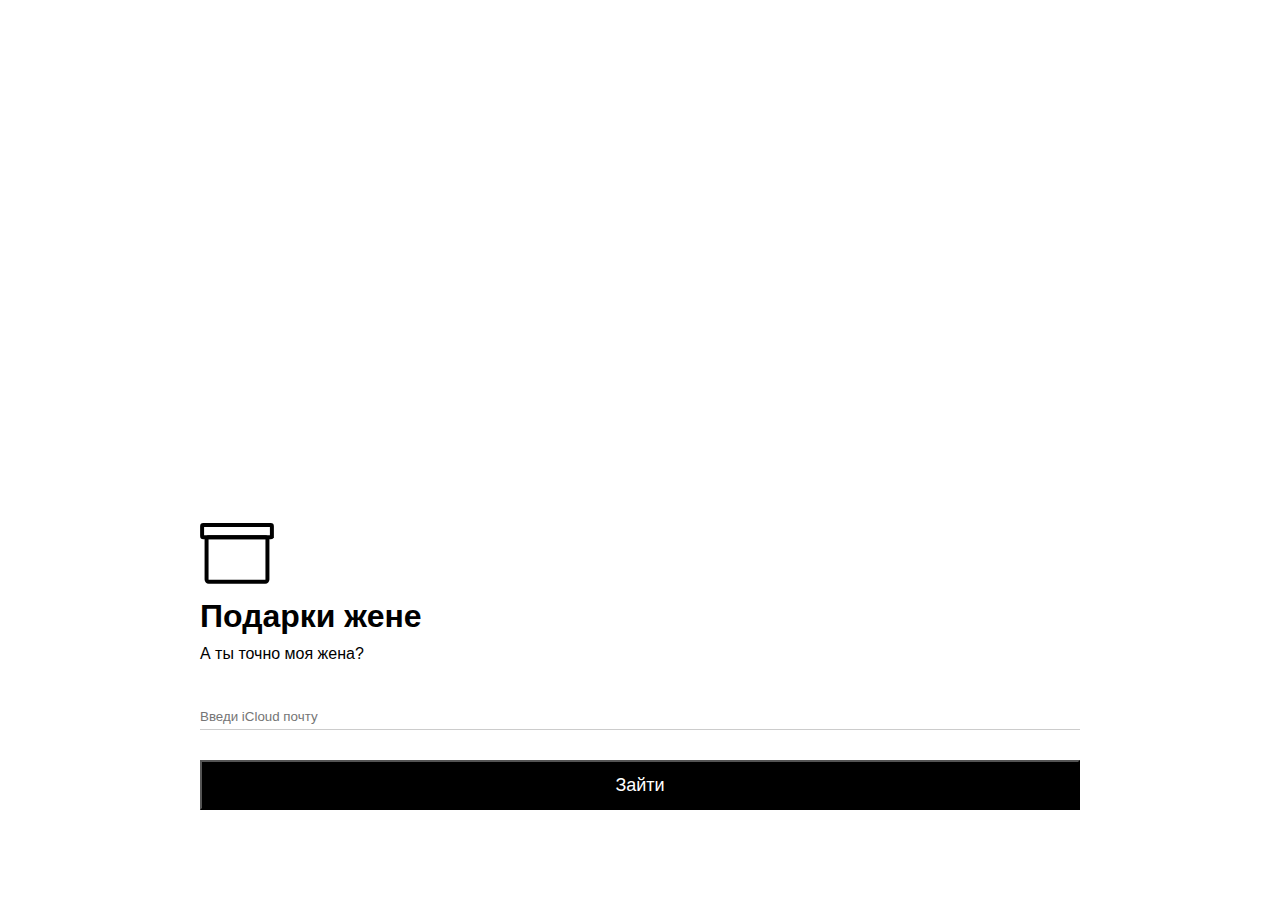
==== index.html @ e60c10e4 "adding first draft screen" ====
<!DOCTYPE html>
<html lang="ru">
<head>
  <meta charset="UTF-8">
  <meta http-equiv="X-UA-Compatible" content="IE=edge">
  <meta name="viewport" content="width=device-width, initial-scale=1.0">
  <link rel="stylesheet" href="./fonts/fonts.css">
  <link rel="stylesheet" href="./styles/style.css">
  <title>Подарки жене</title>
</head>
<body class="grid">
  <div class="login-page">
    <a href="#" class="contain-icon icon-hook">
      <!--Begin First Gift Icon-->
      <svg class="box-icon box-icon-1" version="1.1" width="74px" height="89px" viewBox="0 0 74.479 89.141">
        <path class="box-bottom-1" fill="none" stroke="#000" stroke-width="4" stroke-miterlimit="10" d="M67.874,84.885
        c0,1.173-0.959,2.132-2.132,2.132H8.737c-1.173,0-2.132-0.959-2.132-2.132V44.389c0-1.173,0.959-2.132,2.132-2.132h57.005 c1.173,0,2.132,0.959,2.132,2.132V84.885z"/>
        <path class="box-top-1" fill="none" stroke="#000" stroke-width="4" stroke-miterlimit="10" d="M72.354,41.018
        c0,0.655-0.536,1.191-1.191,1.191H3.315c-0.655,0-1.191-0.536-1.191-1.191v-9.795c0-0.655,0.536-1.191,1.191-1.191h67.849
        c0.655,0,1.191,0.536,1.191,1.191V41.018z"/>
        <path class="bow-1" fill="none" stroke="#000" stroke-width="4" stroke-linecap="round" stroke-linejoin="round" stroke-miterlimit="10" d="
        M36.491,87.017c0,0,0-56.14,0-56.976c0-9.195,1.934-26.713-11.045-27.872c-9.035-0.807-14.344,9.487-11.634,17.091
        c3.113,8.734,14.479,10.773,22.678,10.773"/>
        <path class="bow-1 bow-1-right" fill="none" stroke="#000" stroke-width="4" stroke-linecap="round" stroke-linejoin="round" stroke-miterlimit="10" d="
        M37.988,87.017c0,0,0-56.14,0-56.976c0-9.195-1.934-26.713,11.045-27.872c9.035-0.807,14.344,9.487,11.634,17.091
        c-3.113,8.734-14.479,10.773-22.678,10.773"/>
      </svg>
      <!--End First Gift Icon-->
    </a>
    <h1 class="title">Подарки жене</h1>
    <p class="subtitle">А ты точно моя жена?</p>
    <form action="" class="form">
      <label for='email'></label>
      <input type="email" name='email' placeholder="Введи iCloud почту"></input>
      <button type="submit">Зайти</button>
    </form>
  </div>
  <script src="./scripts/index.js"></script>
</body>
</html>
---- fonts/fonts.css ----
@font-face {
  font-family: Raleway;
  src:
    url(./Raleway-Regular.woff2) format('woff2'),
    url(./Raleway-Regular.woff) format('woff');
  font-weight: normal;
  font-display: swap;
}

@font-face {
  font-family: Raleway;
  src:
    url(./Raleway-Bold.woff2) format('woff2'),
    url(./Raleway-Bold.woff) format('woff');
  font-weight: bold;
  font-display: swap;
}
---- styles/style.css ----
*,
*::before,
*::after {
  box-sizing: border-box;
}

body {
  margin: 0;
  height: 100vh;
  font-family: Raleway, sans-serif;
}

h1,
h2,
h3,
h4,
h5,
h6,
p,
ul,
ol,
li,
blockquote {
  margin: 0;
  padding: 0;
}

a {
  color: inherit;
}

img {
  width: 100%;
}

.grid {
  min-width: 320px;
  /* 880px + paddings */
  max-width: 918px;
  display: grid;
  margin: 0 auto;
  padding: 0 19px;
  grid-template-columns: repeat(12, 1fr);
  grid-auto-columns: 0px;
  /* align-items: end; */
}

/* Gift Demo 1 */
.box-icon {
  left: 30px;
}

.bow-1 {
  stroke-dasharray: 140;
  stroke-dashoffset: -140;
}

.bow-1-right {
  stroke-dashoffset: 140;
}

.active .bow-1 {
  animation: draw-bow-1 1s forwards;
}

.active .bow-1-right {
  animation: draw-bow-1 1s 1s forwards;
}

@keyframes draw-bow-1 {
  1% {
    opacity: 1;
  }
  100% {
    stroke-dashoffset: 0;
  }
}

.login-page {
  height: 90vh;
  grid-column: 1/13;
  /* width: 100%;
  height: 90vh; */
  gap: 10px;
  display: flex;
  flex-flow: column;
  justify-content: end;
}

.form{
  display: flex;
  flex-wrap: wrap;
  align-items: center;
  /* width: min(100%, 430px); */
  /* height: min(100%, 330px); */
  background-color: white;
  /* margin: 0 auto; */
  border-radius: 10px;
  gap: 30px;
  /* padding: 34px 36px 37px; */
}

/* .title-form {
  font-family: Inter;
  font-size: 24px;
  font-weight: 900;
  line-height: 29px;
  letter-spacing: 0em;
  margin: 0;
  align-self: flex-start;
}

@media (max-width: 430px) {
  .title-form{
    font-size: 18px;
  }
} */

form > input[type="email"]{
  width: 100%;
  height: 27px;
  padding: 0;
  border: 0;
  border-bottom: 1px solid rgb(0 0 0 / 20%);
}

form > button[type="submit"]{
  width: 100%;
  background-color: #000;
  color: #fff;
  height: 50px;
  align-self: flex-end;
  font-size: 18px;
  font-weight: normal;
  line-height: 22px;
  letter-spacing: 0em;
  text-align: center;
}

form > button[type="submit"]:hover {
  opacity: 0.8;
  cursor: pointer;
}

button:disabled {
  opacity: 0.3;
}
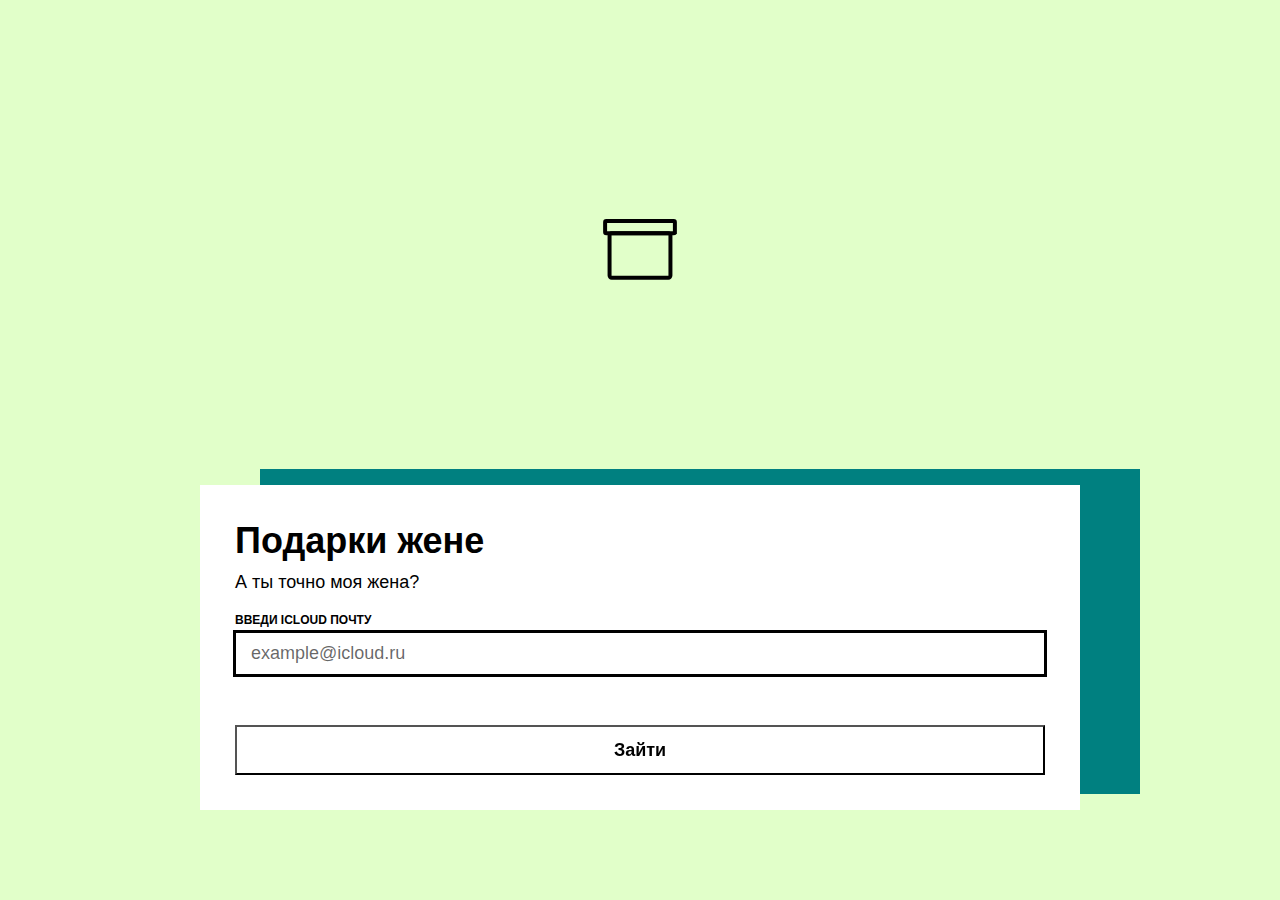
==== commit cdb289c3: "add styling to the first screen and playing with routing in JS (not finished yet)" ====
--- a/index.html
+++ b/index.html
@@ -10,7 +10,7 @@
 </head>
 <body class="grid">
   <div class="login-page">
-    <a href="#" class="contain-icon icon-hook">
+    <div class="contain-icon icon-hook">
       <!--Begin First Gift Icon-->
       <svg class="box-icon box-icon-1" version="1.1" width="74px" height="89px" viewBox="0 0 74.479 89.141">
         <path class="box-bottom-1" fill="none" stroke="#000" stroke-width="4" stroke-miterlimit="10" d="M67.874,84.885
@@ -26,12 +26,16 @@
         c-3.113,8.734-14.479,10.773-22.678,10.773"/>
       </svg>
       <!--End First Gift Icon-->
-    </a>
-    <h1 class="title">Подарки жене</h1>
-    <p class="subtitle">А ты точно моя жена?</p>
-    <form action="" class="form">
-      <label for='email'></label>
-      <input type="email" name='email' placeholder="Введи iCloud почту"></input>
+    </div>
+    <form action="" class="form" name="loginForm">
+      <div class="titles">
+        <h1 class="title">Подарки жене</h1>
+        <p class="subtitle">А ты точно моя жена?</p>
+      </div>
+      <label for='email' class="login-form-label">
+        <span>Введи iCloud почту</span>
+        <input type="email" name='email' placeholder="example@icloud.ru" autofocus required></input>
+      </label>
       <button type="submit">Зайти</button>
     </form>
   </div>
--- a/styles/style.css
+++ b/styles/style.css
@@ -8,6 +8,8 @@
   margin: 0;
   height: 100vh;
   font-family: Raleway, sans-serif;
+  font-size: 18px;
+  background-color: #E1FFC9;
 }
 
 h1,
@@ -45,7 +47,10 @@
   /* align-items: end; */
 }
 
-/* Gift Demo 1 */
+.contain-icon {
+  margin: auto;
+}
+
 .box-icon {
   left: 30px;
 }
@@ -76,6 +81,10 @@
   }
 }
 
+.title {
+  padding-bottom: 10px;
+}
+
 .login-page {
   height: 90vh;
   grid-column: 1/13;
@@ -87,16 +96,19 @@
   justify-content: end;
 }
 
-.form{
+.form {
   display: flex;
   flex-wrap: wrap;
   align-items: center;
   /* width: min(100%, 430px); */
   /* height: min(100%, 330px); */
-  background-color: white;
+  background-color: #fff;
+  padding: 35px;
   /* margin: 0 auto; */
-  border-radius: 10px;
-  gap: 30px;
+  /* border-radius: 10px; */
+  position: relative;
+  gap: 20px;
+  box-shadow: 60px -16px teal;
   /* padding: 34px 36px 37px; */
 }
 
@@ -116,22 +128,59 @@
   }
 } */
 
-form > input[type="email"]{
+label,
+input {
   width: 100%;
-  height: 27px;
-  padding: 0;
-  border: 0;
-  border-bottom: 1px solid rgb(0 0 0 / 20%);
 }
+
+label span {
+  display: block;
+  margin-bottom: 5px;
+  font-weight: 800;
+  font-size: 12px;
+  text-transform: uppercase;
+}
+
+/* .login-form-label {
+  position: absolute;
+  top: 27px;
+  color: red;
+} */
+
+input[type="email"]{
+  width: 100%;
+  padding: 10px 15px;
+  border: 1px #000 solid;
+  background-color: transparent;
+  font-family: inherit;
+  font-size: inherit;
+  color: inherit;
+  margin-bottom: 30px;
+  /* outline: red 1px solid; */
+}
+
+input::placeholder {
+  color: rgb(0 0 0 / 60%);
+}
+
+input:focus {
+  outline: none;
+}
+
+input:focus-visible {
+  outline: 2px solid #000;
+  outline-offset: 0px;
+}
+
 
 form > button[type="submit"]{
   width: 100%;
-  background-color: #000;
-  color: #fff;
+  background-color: transparent;
+  color: #000;
   height: 50px;
   align-self: flex-end;
   font-size: 18px;
-  font-weight: normal;
+  font-weight: bold;
   line-height: 22px;
   letter-spacing: 0em;
   text-align: center;
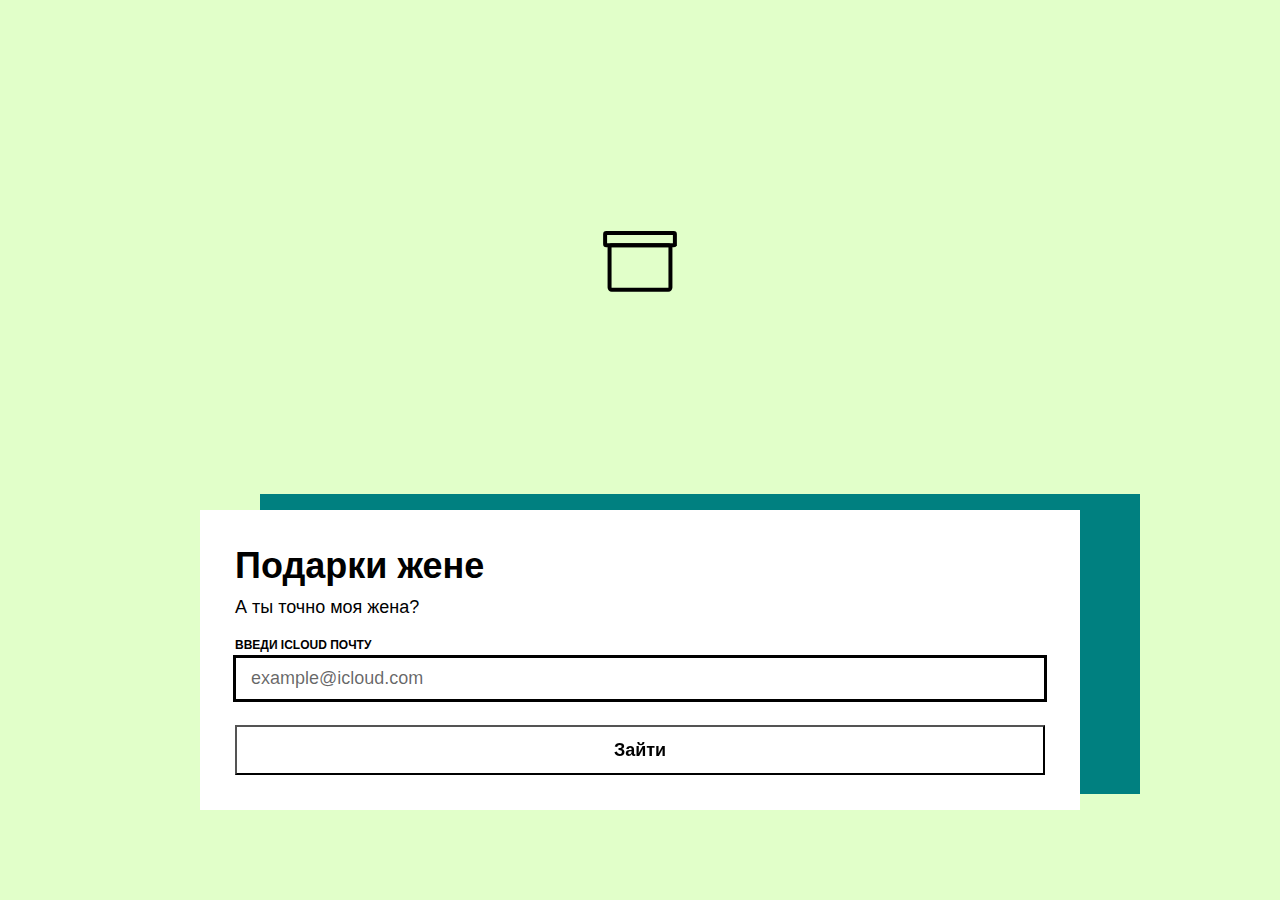
==== commit 7556b07d: "add validating to the first screen" ====
--- a/index.html
+++ b/index.html
@@ -27,14 +27,15 @@
       </svg>
       <!--End First Gift Icon-->
     </div>
-    <form action="" class="form" name="loginForm">
+    <form action="" class="form" name="loginForm" novalidate>
       <div class="titles">
         <h1 class="title">Подарки жене</h1>
         <p class="subtitle">А ты точно моя жена?</p>
       </div>
       <label for='email' class="login-form-label">
         <span>Введи iCloud почту</span>
-        <input type="email" name='email' placeholder="example@icloud.ru" autofocus required></input>
+        <input type="email" id="email-input" name='email' placeholder="example@icloud.com" autocomplete="email" autofocus data-error-message="Нужна iCloud-почта: example@icloud.com" pattern="yula.bu@icloud.com"></input>
+        <span class="email-input-error form__input-error"></span>
       </label>
       <button type="submit">Зайти</button>
     </form>
--- a/styles/style.css
+++ b/styles/style.css
@@ -147,7 +147,7 @@
   color: red;
 } */
 
-input[type="email"]{
+input{
   width: 100%;
   padding: 10px 15px;
   border: 1px #000 solid;
@@ -155,7 +155,7 @@
   font-family: inherit;
   font-size: inherit;
   color: inherit;
-  margin-bottom: 30px;
+  /* margin-bottom: 30px; */
   /* outline: red 1px solid; */
 }
 
@@ -170,6 +170,15 @@
 input:focus-visible {
   outline: 2px solid #000;
   outline-offset: 0px;
+}
+
+.form__input_type_error {
+  border: none;
+  outline: 2px solid #d21f3c;
+}
+
+.form__input-error_active {
+  color: #d21f3c;
 }
 
 
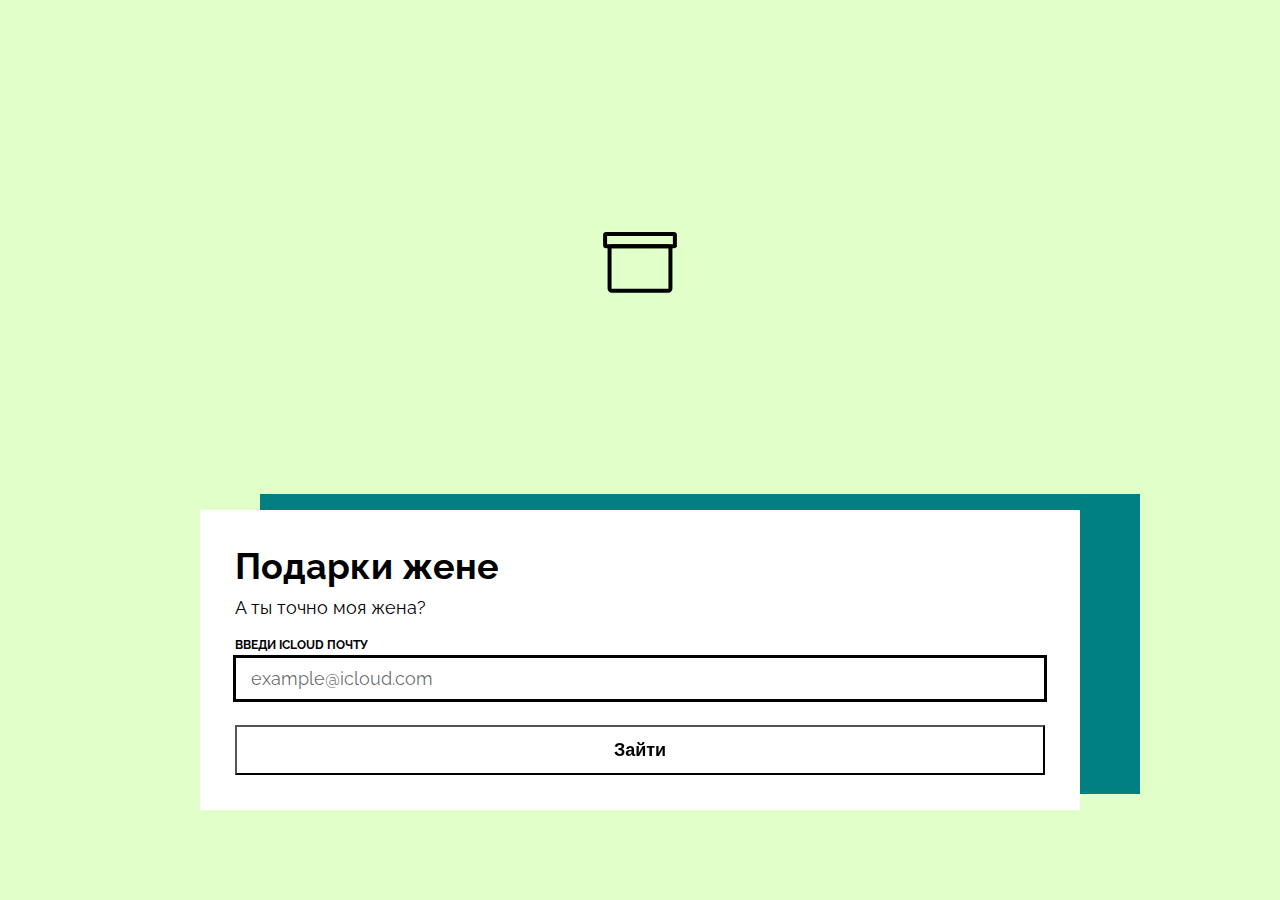
==== commit 2a8a86f7: "adding second screen with working progress bar" ====
--- a/index.html
+++ b/index.html
@@ -34,7 +34,7 @@
       </div>
       <label for='email' class="login-form-label">
         <span>Введи iCloud почту</span>
-        <input type="email" id="email-input" name='email' placeholder="example@icloud.com" autocomplete="email" autofocus data-error-message="Нужна iCloud-почта: example@icloud.com" pattern="yula.bu@icloud.com"></input>
+        <input type="email" id="email-input" name='email' placeholder="example@icloud.com" autocomplete="email" autofocus data-error-message="Ты не моя жена" pattern="yula.bu@icloud.com"></input>
         <span class="email-input-error form__input-error"></span>
       </label>
       <button type="submit">Зайти</button>
